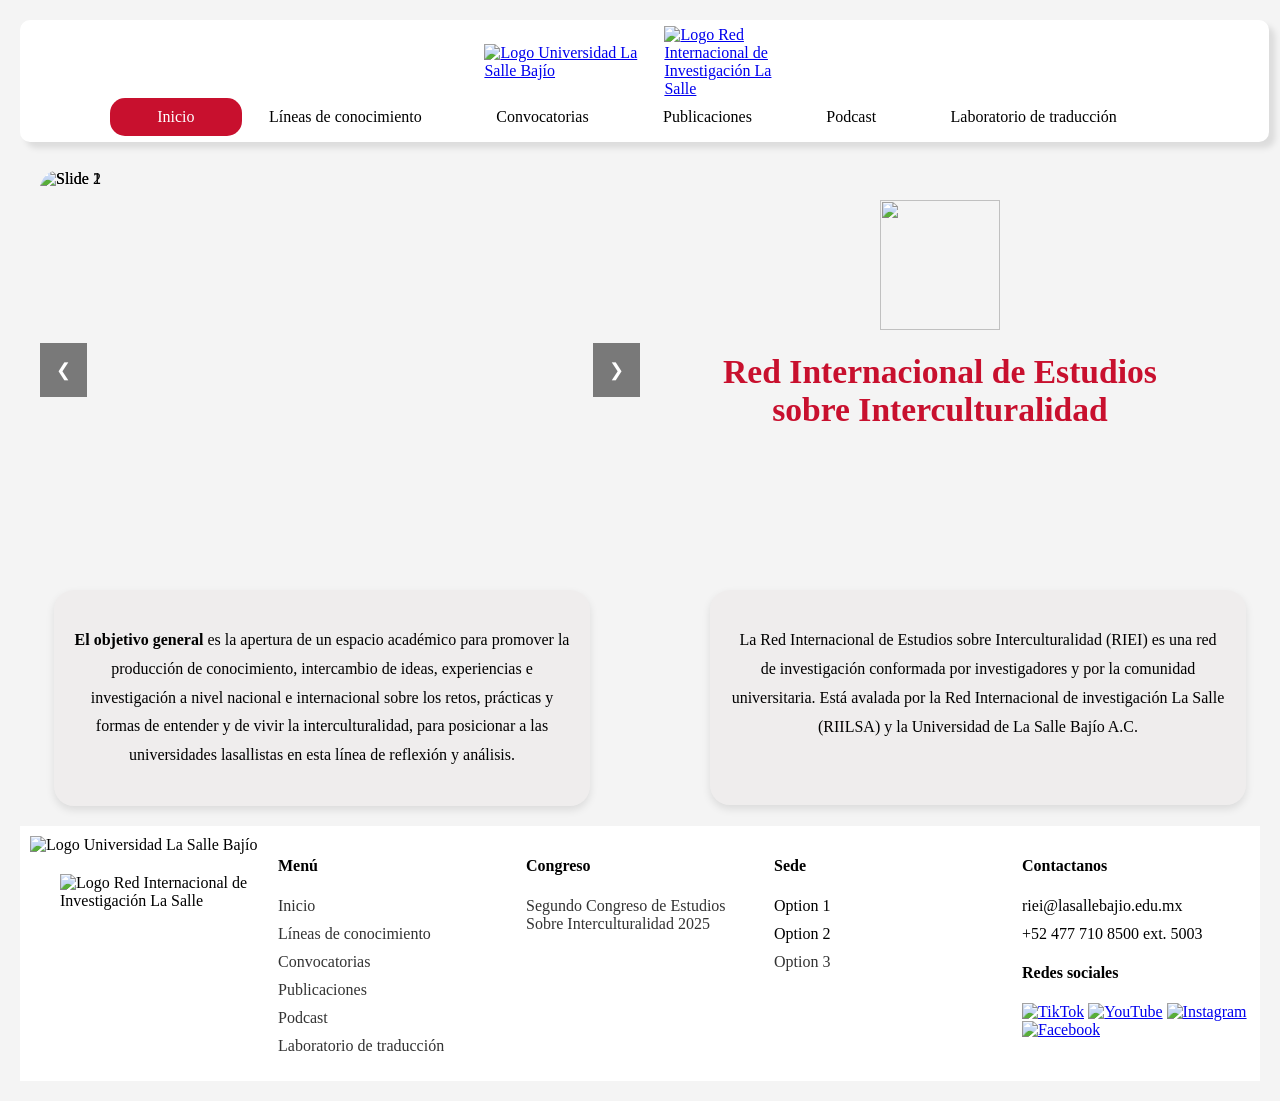
==== index.html @ 3cdcd668 "Add files via upload" ====
<!DOCTYPE html>
<html lang="es">
<head>
    <meta charset="UTF-8">
    <meta name="viewport" content="width=device-width, initial-scale=1.0">
    <title>Red Internacional de Estudios sobre Interculturalidad</title>
    <link rel="stylesheet" href="styles.css">
    <link rel="favicon" href="./assets/PNG/favicon.png">
</head>
<body>
    <header>
        <div class="menu-container">
            <div class="logos">
            <a href="./index.html"><img src="./assets/PNG/lasallebajio_COLOR.png" alt="Logo Universidad La Salle Bajío" class="logo"></a>
            <a href="./index.html"><img src="./assets/JPG/logo-riilsa.jpg" alt="Logo Red Internacional de Investigación La Salle" class="logo1"></a>
        </div>
            <nav class="menu-bar">
                <button class="menu-toggle">☰</button> <!-- Hamburger menu for smaller screens -->
                <ul class="menu">
                    <li><a href="./index.html" class="active">Inicio</a></li>
                    <li><a href="./lineas.html">Líneas de conocimiento</a></li>
                    <li><a href="./convocatorias.html">Convocatorias</a></li>
                    <li><a href="./publicaciones.html">Publicaciones</a></li>
                    <li><a href="./podcast.html">Podcast</a></li>
                    <li><a href="./laboratorio.html">Laboratorio de traducción</a></li>
                    <!--<div class="language-selector">
                        <select id="languageSelect" onchange="changeLanguage(this.value)">
                            <option value="es">Español</option>
                            <option value="en">English</option>                          
                          <-- Add more languages as needed --
                        </select>
                    </div> -->
                </ul>
            </nav>
        </div>
    </header>
    <div class="mega-container">
        <div class="slideshow-container">
        <!-- Left arrow button -->
            <button class="prev" onclick="moveSlide(-1)">&#10094;</button>

        <!-- Slide 1 -->
            <div class="slide">
                <img src="./assets/JPG/Conferencia_Doc_Patricia.jpg" alt="Slide 1" class="slide-image">
                <!-- <div class="slide-text">
                    <h2>El futuro de los podcast académicos</h2>
                    <p>Description or content for Slide 1.</p>
                    <a href="#" class="read-more">Descubre más</a>
                </div>-->
            </div>

        <!-- Slide 2 -->
            <div class="slide">
                <img src="./assets/JPG/Conferencia_Doc_Carlos.jpg" alt="Slide 2" class="slide-image">
                <!--<div class="slide-text">
                    <h2>Title for Slide 2</h2>
                    <p>Description or content for Slide 2.</p>
                    <a href="#" class="read-more">Descubre más</a>
                </div>-->
            </div>

        <!-- Slide 3 
            <div class="slide">
                <img src="./assets/JPG/background image 2.jpeg" alt="Slide 3" class="slide-image">
                <div class="slide-text">
                    <h2>Title for Slide 3</h2>
                    <p>Description or content for Slide 3.</p>
                    <a href="#" class="read-more">Descubre más</a>
                </div>
                </div> -->

        <!-- Slide 4
            <div class="slide">
                <img src="./assets/JPG/test background 3.jpg" alt="Slide 4" class="slide-image">
                <div class="slide-text">
                    <h2>Title for Slide 4</h2>
                    <p>Description or content for Slide 4.</p>
                    <a href="#" class="read-more">Descubre más</a>
                </div>
            </div>-->

            <!-- Right arrow button -->
            <button class="next" onclick="moveSlide(1)">&#10095;</button>
        </div>

    <!-- Title and image container -->
        <div class="title-container">
            <div class="image-space">
                <img src="./assets/PNG/red internacional de investigacion.png" class="image-space">
            </div>
            <h1>Red Internacional de Estudios<br> sobre Interculturalidad</h1>
        </div>
    </div>

    <!-- Grey container with text -->
    <div class="text-container">
        <div class="text-box">
            <p><b>El objetivo general</b> es la apertura de un espacio académico para promover la producción de conocimiento, intercambio de ideas, experiencias e investigación a nivel nacional e internacional sobre los retos, prácticas y formas de entender y de vivir la interculturalidad, para posicionar a las universidades lasallistas en esta línea de reflexión y análisis.</p>
        </div>
        <div class="text-box">
            <p>La Red Internacional de Estudios sobre Interculturalidad (RIEI) es una red de investigación conformada por investigadores y por la comunidad universitaria. Está avalada por la Red Internacional de investigación La Salle (RIILSA) y la Universidad de La Salle Bajío A.C.</p>
        </div>
    </div>

    <script src="script.js"></script>
</body>
<footer>
    <div class="footer-container">
      
      <!-- First Column: Logos -->
      <div class="footer-column">
            <img src="./assets/PNG/lasallebajio_COLOR.png" alt="Logo Universidad La Salle Bajío" class="logo-footer">
            <img src="./assets/JPG/logo-riilsa.jpg" alt="Logo Red Internacional de Investigación La Salle" class="logo-footer1">
      </div>

      <!-- Second Column: Menu -->
      <div class="footer-column">
        <h4>Menú</h4>
        <ul>
            <li><a href="./index.html">Inicio</a></li>
            <li><a href="./lineas.html">Líneas de conocimiento</a></li>
            <li><a href="./convocatorias.html">Convocatorias</a></li>
            <li><a href="./publicaciones.html">Publicaciones</a></li>
            <li><a href="./podcast.html">Podcast</a></li>
            <li><a href="./laboratorio.html">Laboratorio de traducción</a></li>
        </ul>
      </div>

      <!-- Third Column: Congreso -->
      <div class="footer-column">
        <h4>Congreso</h4>
        <ul>
          <li><a href="./convocatorias.html">Segundo Congreso de Estudios 
            <br> Sobre Interculturalidad 2025</a></li>
        </ul>
      </div>

      <!-- Fourth Column: Sede and Social Media -->
        <div class="footer-column">
            <h4>Sede</h4>
            <ul>
                <li>Option 1</li>
                <li>Option 2</li>
                <li><a href="#">Option 3</a></li>
            </ul>
        </div>
        <!-- Fifth Column: Datos de contacto -->
        <div class="footer-column">
        <h4>Contactanos</h4>
        <ul>
            <li>riei@lasallebajio.edu.mx</li>
            <li>+52 477 710 8500 ext. 5003</li>
        </ul>
        <h4>Redes sociales</h4>
        <div class="social-icons">
            <a href="#"><img src="./assets/PNG/tiktok-icon.png" alt="TikTok" class="social-icon"></a>
            <a href="#"><img src="./assets/PNG/youtube-icon.png" alt="YouTube" class="social-icon"></a>
            <a href="#"><img src="./assets/PNG/instagram-icon.png" alt="Instagram" class="social-icon"></a>
            <a href="#"><img src="./assets/PNG/facebook-icon.png" alt="Facebook" class="social-icon"></a>
        </div>
        </div>

    </div>
  </footer>

</html>
---- styles.css ----
@font-face {
    font-family: 'IndivisaDisplay';
    src: url(./assets/fonts/woff2/indivisa_display_sans-regular.woff2) format('woff2'),
         url(./assets/fonts/woff/indivisa_display_sans-regular.woff) format('woff'),
         url(./assets/fonts/ttf/Indivisa\ Display\ Sans-Regular.ttf.ttf) format('truetype');
    font-weight:normal;
    font-style:normal;
}

@font-face {
    font-family: 'IndivisaFont';
    src: url(./assets/fonts/woff2/indivisa_text_sans-regular.woff2) format('woff2'),
         url(./assets/fonts/woff/indivisa_text_sans-regular.woff) format('woff'),
         url(./assets/fonts/ttf/Indivisa\ Text\ Sans-Regular.ttf) format('truetype');
    font-weight: normal;
    font-style: normal;
}

@font-face {
    font-family: 'IndivisaFont';
    src: url(./assets/fonts/woff2/indivisa_text_sans-bold.woff2) format('woff2'),
         url(./assets/fonts/woff/indivisa_text_sans-bold.woff) format('woff'),
         url(./assets/fonts/ttf/Indivisa\ Text\ Sans-Bold.ttf) format('truetype');
    font-weight: bold;
    font-style: bold;
}

body {
    font-family: Arial, sans-serif;
    margin: 0;
    padding: 20px;
    background-color: #f4f4f4;
    font-family: 'IndivisaFont';
}

/* -------------- dark mode
body.dark-mode {
    background-color: #121212;
    color: #ffffff;
}

.header.dark-mode, .footer-container.dark-mode {
    background-color: #1e1e1e;
}

.menu a.dark-mode, .footer-column a.dark-mode {
    color: #ffffff;
}
*/

/* Title styling */
h1 {
    color: #C8102E;
    font-size: 2.1rem;
    text-align: center;
    max-width: 100%;
    flex-grow: 1;
    font-family: 'IndivisaDisplay';
}

h2, h3 {
    font-family: 'IndivisaDisplay';  
}

/* Header */
header {
    width: 100%;
}

/* Menu container with shadow, margins, and positioning */
.menu-container {
    display: flex;
    align-items: center;
    padding: 6px 0;
    position: fixed;
    justify-content: center;
    z-index: 1000;
    box-shadow: 6px 6px 6px rgba(0, 0, 0, 0.1);
    background-color: #ffffff;
    max-width: 100%;
    min-width: 300px;
    width: 96%;
    padding-right: 20px;
    border-radius: 10px;
    flex-wrap: wrap;
}

/* Logo styles */
.logo {
    max-width: 180px;
    width: auto;
    height: auto;
}

.logo1 {
    max-width: 120px;
    width: auto;
    height: auto;
}

.logos {
    display: flex;
    flex-direction: row;
    align-items: center;
    justify-content: center;
}

/* Menu bar */
.menu-bar {
    flex-grow: 1;
    display: flex;
    justify-content: space-between;
    align-items: center;
    padding-left: 20px;
    margin-left: 60px;
    flex-wrap: wrap;
}

/* Menu styling */
.menu {
    list-style-type: none;
    margin: 0;
    padding: 0;
    display: flex;
    justify-content: center;
    align-items: center;
    flex-wrap: nowrap;
    width: 90%;
}

.menu li {
    margin: 0 10px;
    flex-shrink: 1;
    flex-grow: 1;
    text-align: center;
    white-space: nowrap;
}

.menu li a {
    text-decoration: none;
    color: #000000;
    padding: 10px 20px;
    border-radius: 15px;
    text-align: center;
    transition: background-color 0.3s ease, color 0.3s ease;
    display: block;
    width: 100%;
    flex-shrink: 1;
}

.menu li a.active, 
.menu li a:hover {
    background-color: #C8102E;
    color: #ffffff;
}


.menu-toggle {
    display: none;
    background: none;
    border: none;
    font-size: 28px;
    cursor: pointer;
}

/* Responsive design: make the menu and logos adapt to smaller screens */
@media screen and (max-width: 1100px) {
    .menu-container {
        padding-right: 10px;
        flex-wrap: wrap;
    }
    .menu-bar {
        margin-left: 30px;
        padding-left: 10px;
    }
    .logo, .logo1 {
        max-width: 150px;
    }
    .menu li {
        margin: 0 8px;
    }
    .menu li a {
        padding: 8px 16px;
    }

    .menu-toggle {
        display: block;
        margin-left: 10px;
    }

    .menu {
        flex-direction: column;
        align-items: flex-start;
        display: none;
        width: 100%;
    }

    .menu.active {
        display: flex;
    }
}

@media screen and (max-width: 768px) {
    .menu-container {
        padding-right: 5px;
    }

    .menu-bar {
        margin-left: 10px;
        padding-left: 5px;
    }
    .menu-toggle {
        display: block;
        margin-left: 10px;
    }

    .menu {
        flex-direction: column;
        align-items: flex-start;
        display: none;
        width: 100%;
    }

    .menu.active {
        display: flex;
    }

    .menu li {
        margin: 10px 0;
    }

    .menu li a {
        padding: 10px;
        width: 100%;
        display: block;
    }

    .logo {
        width: 90px;
    }

    .logo1 {
        width: 90px;
        margin-left: 12px;
    }
    
    .logos {
        flex-direction: row;
    }
}

@media screen and (max-width: 480px) {
    .menu-container {
        flex-direction: row;
        align-items: flex-start;
        position: relative;
    }

    .menu-toggle {
        display: block;
        margin-left: 10px;
    }

    .menu {
        flex-direction: column;
        align-items: flex-start;
        display: none;
        width: 100%;
    }

    .menu.active {
        display: flex;
    }

    .menu li {
        margin: 10px 0;
    }

    .menu li a {
        padding: 10px;
        width: 100%;
        display: block;
    }

    .logo {
        width: 90px;
    }

    .logo1 {
        width: 90px;
        margin-left: 12px;
    }
    
    .logos {
        flex-direction: row;
    }
}

/* Footer styles */
footer {
    background-color: #ffffff;
    font-family: "IndivisaFont";
    height: auto;
    width: 100%;
    display: block;
    margin-top: 20px;

}
  
.footer-container {
    display: flex;
    justify-content: space-between;
    flex-wrap: wrap;
    
}
  
.footer-column {
    flex: 1;
    padding: 10px;
    min-width: 200px;
}
  
  /* Style for logos */
.logo-footer {
    height: auto;
    width: 300px;
    margin-bottom: 20px;
}

.logo-footer1 {
    height: auto;
    width: 230px;
    margin-left: 30px;
}
  
  /* List styles */
footer ul {
    list-style: none;
    padding: 0;
}
  
footer ul li {
    margin-bottom: 10px;
}
  
footer ul li a {
    text-decoration: none;
    color: #333;
}
  
  /* Social media icon styles */
.social-icons {
    margin-top: 10px;
}
  
.social-icon {
    width: 24px;
    margin-right: 10px;
}
  
.social-icon:last-child {
    margin-right: 0;
}

@media screen and (max-width: 1400px) {
    .logo-footer {
        width: 250px;
    }

    .logo-footer1 {
        width: 180px
    }
}
  

@media screen and (max-width: 900px) {

    .footer-container {
        flex-direction: column;
        align-items: center;
        text-align: center;
        display: flex;
    }
  
    .footer-column {
        margin-bottom: 20px;
        width: 100%;
        text-align: center;
    }
  
    /* Adjust logo size for smaller screens */
    .logo-footer {
        width: 200px;
        height: auto;
        margin-bottom: 15px;
    }

    .logo-footer1 {
        width: 170px;
        height: auto;
        margin-bottom: 15px;
    }
  
    /* Increase spacing for social icons */
    .social-icon {
        margin-right: 15px;
        width: 30px;
    }
}
  
@media screen and (max-width: 576px) {
    /* Further adjustments for mobile phones */
    footer {
        padding: 20px;
        justify-content: center;
    }
  
    .footer-column {
        padding: 5px;
    }
  
    .logo-footer {
        width: 150px;
        margin-bottom: 10px;
        text-align: center;
    }

    .logo-footer1 {
        width: 110px;
        height: auto;
    }
  
    /* Increase spacing between links */
    ul li {
        margin-bottom: 15px;
    }
  
    /* Make social icons slightly larger on mobile */
    .social-icon {
        width: 36px;
        margin-right: 20px;
    }
}


/* Slideshow and title container */
.mega-container {
    display: flex;
    justify-content: center;
    align-items: flex-start; /* Aligns items to the top */
    flex-wrap: wrap;
    flex-direction: row;
    width: 100%;
    margin-top: 150px; /* Optional spacing */
    box-sizing: border-box;
    padding: 0 20px; 
}
/* Slideshow container */
.slideshow-container {
    position: relative;
    max-width: 50%;
    min-width: 50%;
    height: 400px;
    overflow: hidden;
    display: flex;
    justify-content: center;
    align-items: center;
    border-radius: 20px;
    padding: 0;
}

/* Show the current slide */
.show {
    display: block !important;
}

/* Each slide */
.slide {
    display: none; 
    position: absolute;
    width: 100%;
    height: 100%;
    justify-content: center;
    align-items: center;
}

/* Slide images */
.slide-image {
    width: 100%;
    height: 100%;
    object-fit: cover;
}

/* Text area on each slide */
.slide-text {
    position: absolute;
    bottom: 20px;
    left: 50%;
    transform: translateX(-50%);
    background-color: rgba(0, 0, 0, 0.6);
    color: #fff;
    width: 500px;
    height: 130px;
    padding: 20px;
    text-align: center;
    display: flex;
    flex-direction: column;
    justify-content: center;
    align-items: center;
    border-radius: 20px;
}

/* Read more button */
.read-more {
    background-color: #C8102E;
    color: #ffffff;
    padding: 10px 20px;
    text-decoration: none;
    margin-top: 10px;
    border-radius: 5px;
    transition: background-color 0.3s ease;
}

.read-more:hover {
    background-color: #de3838;
}

/* Left and right navigation buttons */
.prev, .next {
    position: absolute;
    top: 50%;
    transform: translateY(-50%);
    background-color: rgba(0, 0, 0, 0.5);
    color: #ffffff;
    border: none;
    padding: 16px;
    cursor: pointer;
    z-index: 1;
    font-size: 18px;
}

.prev {
    left: 0;
}

.next {
    right: 0;
}

/* Responsive design */
@media screen and (max-width: 1200px) {
    .mega-container {
        flex-direction: row;
        margin-top: 120px;
    }

    .slideshow-container {
        min-width: 50%;   
    }

    .slide-text {
        width: 80%;
    }

    .read-more {
        padding: 8px 16px;
    }

    .prev, .next {
        padding: 12px;
    }
}

@media screen and (max-width: 576px) {
    .slideshow-container {
        min-width: 100%;   
    }

    .slide-text {
        width: 90%;
        font-size: 14px;
    }

    .read-more {
        padding: 6px 12px;
        font-size: 14px;
    }

    .prev, .next {
        padding: 10px;
    }
}

/* Title and image container */
.title-container {
        width: 50%;
        max-width: 50%;
        display: flex;
        align-items: center;
        justify-content: center;
        margin: 30px 0;
        flex-direction: column;
        box-sizing: border-box;
}

/* Image placeholder */
.image-space {
    width: 120px;
    height: 130px;
    display: flex;
    justify-content: center;
    align-items: center;
    position: relative;

}

/* Grey text container */
.text-container {
    height: auto;
    width: 80%;
    margin: auto;
    display: flex;
    justify-content: center;
    align-items: center;
    padding: 0 10px 0 10px;
    
}

/* Textbox inside the grey container */
.text-box {
    background-color:#c7b6b61c;
    box-shadow: 0 4px 8px rgba(0, 0, 0, 0.1);
    margin: 20px 50px 0 70px;
    max-width: 580px;
    min-height: 175px;
    max-width: 50%;
    min-width: 50%;
    height: auto;
    font-size: 16px;
    line-height: 1.8;
    text-align: center;
    padding: 20px;
    border-radius: 20px;

}

/* Responsive Design */
@media (max-width: 1200px) {
    .title-container {
        min-width: 50%;
        flex-direction: column;
        align-items: center;
        text-align: center;
    }

    .image-space {
        width: 135px;
        height: 150px;
    }

    h1 {
        font-size: 24px;
    }

    .text-container {
        min-width: 100%;
        flex-direction: column;
        padding: 0
    }

    .text-box {
        font-size: 15px;
    }
}

@media (max-width: 576px) {


    .image-space {
        width: 105px;
        height: 120px;
        margin-right: 0;
        margin-bottom: 15px;
    }

    h1 {
        font-size: 20px;
    }

    .text-container {
        max-width: 95%;
        padding: 0;
    }

    .text-box {
        font-size: 14px;
    }
}
/*---------------------------------Page Líneas de conocimiento----------------------------------------------------------*/

/* Main container to hold the title and content */
.container-linea-title {
    margin-top: 120px;
    max-width: 100%;
    text-align: center;
}

.container-lineas {
    display: grid;
    grid-template-columns: repeat(2, 1fr);
    grid-gap: 30px;
    justify-items: center;
    margin-top: 50px;
    width: 100%;
}

/* Red part of the title */
.red {
    color: #C8102E;
}

/* Blue part of the title */
.blue {
    color: #001E61;
}

/* Content boxes */
.box-linea {
    background-color: #c7b6b61c;
    box-shadow: 0 4px 8px rgba(0, 0, 0, 0.1);
    height: auto;
    min-height: 350px;
    width: 100%;
    max-width: 700px;
    padding: 20px;
    display: flex;
    flex-direction: column;
    justify-content: center;
    align-items: center;
    text-align: center;
    box-sizing: border-box;
    word-wrap: break-word;
    border-radius: 20px;
}

.box-linea h2 {
    text-align: left;
    margin-bottom: 10px;
}

@media (max-width: 900px) {
    .container-lineas {
        grid-template-columns: 1fr; 
    }
    
    .box-linea {
        width: 90%;
    }
}

/* Coordinador section */

/* Container for all coordinador boxes */
.coordinadores-container {
    display: flex;
    flex-wrap:nowrap;
    gap: 30px;
    margin: 30px;
    align-items: center;
    align-content: center;
    justify-content: center;
}

/* Coordinador box styling */
.coordinador-box {
    background-color: #ffffff73;
    box-shadow: 0 4px 8px rgba(0, 0, 0, 0.1);
    height: auto;
    min-height: 350px;
    width: 400px;
    border-radius: 20px;
    display: flex;
    flex-direction: column;
    align-items: center;
    align-content: center;
    padding: 10px;
    text-align: center;
    transition: transform 0.3s ease;
}

/* Placeholder for circular image inside the container */
.image-placeholder {
    width: 200px;
    height: 200px;
    border-radius: 50%;
    display: flex;
    justify-content: center;
    align-items: center;
    margin-top: 18px;
}

/* Coordinador info */
.coordinador-info {
    font-size: 0.9rem;
    color: #000000;
    margin-left: 30px;
    margin-top: 20px;
    padding: 0;
    flex-direction: column;
    text-align: center;
}

/* Collapsible content (initially hidden) */
.collapsible-content {
    max-height: 0;
    overflow: hidden;
    transition: max-height 0.3s ease-out;
    text-align: left;
    padding: 0 10px;
}

/* Button styling */
.collapse-toggle {
    background-color: #001E61;
    color: #fff;
    border: none;
    padding: 5px 10px;
    cursor: pointer;
    margin-top: 10px;
    border-radius: 5px;
}

/* Expanded state */
.coordinador-box.expanded .collapsible-content {
    max-height:fit-content;
    transition: max-height 0.5s ease-in;
}

/* Hover effect */
.coordinador-box:hover {
    transform: translateY(-5px);
}

/* RESPONSIVE DESIGN */

@media (max-width: 1024px) {
    .coordinadores-container {
        flex-wrap: wrap;
        justify-content: center;
    }

    .coordinador-box {
        width: 220px;
    }

    .image-placeholder {
        width: 180px;
        height: 180px;
    }

    .coordinador-info {
        font-size: 0.85rem;
        margin-left: 20px;
    }
}

@media (max-width: 768px) {
    .coordinadores-container {
        flex-direction: row;
        flex-wrap: wrap;
        gap: 15px;
    }

    .coordinador-box {
        width: 180px;
    }

    .image-placeholder {
        width: 160px;
        height: 160px;
    }

    .coordinador-info {
        font-size: 0.8rem;
        margin-left: 0;
    }
}

@media (max-width: 480px) {
    .coordinadores-container {
        flex-direction: column;
        align-items: center;
        gap: 20px;
    }

    .coordinador-box {
        width: 100%; 
        max-width: 300px;
    }

    .image-placeholder {
        width: 140px;
        height: 140px;
        margin-top: 10px;
    }

    .coordinador-info {
        font-size: 0.75rem;
        margin-left: 0;
        text-align: center;
    }

    .collapse-toggle {
        font-size: 0.75rem;
    }
}
/*--------------------------------------------------Page Podcast--------------------------------------------------------------*/
.podcast {
    background-image: url(./assets/JPG/background.jpg);
}

.title-podcast {
    display: flex;
    justify-content: center;
    align-items: center;
    width: 50%;
    margin: 0 auto;
}

.title-podcast h1 {
    background-color:#f9f9f9;
    box-shadow:  4px 4px 10px rgba(0, 0, 0, 0.5);
    border-radius: 20px;
    margin-top: 120px;
    padding: 10px;
}

.podcast-container{
    height: auto;
    width: auto;
    margin-top: 50px;
    display: flex;
    flex-direction: row;
    justify-content: center;
    align-items: center;
    border-top-color:#001E61 ;
    border-bottom-color: #C8102E;
    box-shadow:  4px 4px 10px rgba(0, 0, 0, 0.5);
    border-style: groove;
    border-radius: 20px;
    padding: 10px;
}

.spotify{
    width: 352px;
    align-items: flex-start;
}

.text-box1 h2{ 
    width: fit-content;
    text-align: left;
    color: #f4f4f4;
    background-color: #001E61;
    border-radius: 15px;
    padding: 2%;
}

.podcast-container .text-box1 {
    margin: 50px;
    text-align: left;
    align-items: center;
    width: auto;
    background-color: #fff;
    box-shadow:  4px 4px 10px rgba(0, 0, 0, 0.5);
    border-radius: 15px;
    padding: 1%;
}

.info-invitados {
    max-width: 500px;
    width: 100%;
    margin: 20px auto;
    background-color: #fff;
    border: 1px solid #ccc;
    border-radius: 8px;
    overflow: hidden;
    box-shadow:  4px 4px 10px rgba(0, 0, 0, 0.5);
}

.dropdown {
    cursor: pointer;
    display: flex;
    justify-content: space-between;
    align-items: center;
    background-color: #f1f1f1;
    padding: 15px;
    border-bottom: 1px solid #ccc;
}

.dropdown h2 {
    margin: 0;
    font-size: 18px;
}

.arrow {
    font-size: 18px;
    transform: rotate(0deg);
    transition: transform 0.3s ease;
}

.arrow.open {
    transform: rotate(90deg);
}

.dropdown-content {
    display: none;
    padding: 20px;
    font-size: 16px;
}

.dropdown-content ul {
    list-style-type: none;
    padding-left: 0;
}

.dropdown-content p {
    margin: 10px 0;
}

.social-icons1 {
    display: flex;
    gap: 10px;
    margin-top: 10px;
}

.social-icon2 {
    width: 30px;
    height: 30px;
}


@media (max-width: 1000px) {
    .podcast-container {
        flex-direction: column;
        width: 100%;
        align-items: center;
        margin-top: 20px;
    }

    .title-podcast h1 {
        margin-top: 50px;
    }

    .spotify {
        width: 100%;
        align-items: center;
        margin-bottom: 20px;
    }

    .podcast-container .text-box1 {
        width: 90%;
        margin: 20px 0;
        padding: 15px;
    }

    .text-box1 h2 {
        font-size: 1.2em;
        padding: 2%;
    }
    .dropdown h2 {
        font-size: 16px;
    }
  
    .dropdown-content {
        font-size: 14px;
    }
  
    .social-icon2 {
        width: 25px;
        height: 25px;
    }
}

@media (max-width: 480px) {
    .dropdown h2 {
      font-size: 14px;
    }

    .dropdown-content {
      font-size: 13px;
      padding: 10px;
    }

    .social-icon2 {
      width: 20px;
      height: 20px;
    }

    .dropdown {
      padding: 10px;
    }
  }

/*--------------------------------------- Page Convocatoria -----------------------------------------*/

.general-convocatoria {
    background-color: #fff;
    box-shadow: 0 4px 8px rgba(0, 0, 0, 0.1);
    display: flex;
    flex-direction: column;
    align-items: center;
    border-radius: 20px;
    margin-bottom: 70px;
}

#descripcion { 
    width: 800px;
    height: auto;
    flex-direction: column;
    margin-bottom: 15px;

}

#descripcion h2, #tipos h2 {
    text-align: center;
    font-size: 2rem;
    padding: 20px;
    margin-top: 10px;
}
#descripcion p, #tipos p {
    text-align: center;
    font-size: 1rem;
}

/*---------Carousel Objetivos-------------*/

/* Layout for objetivos section and carousel */
.objetivos-section {
    display:flex;
    justify-content: space-between;
    padding: 20px;
    margin-bottom: 10px;
    flex-wrap: wrap;
    text-align: center; 
    margin-bottom: 70px;
    
}

.objetivos-content {
    background-color: #fff;
    box-shadow: 0 4px 8px rgba(0, 0, 0, 0.1);
    width: 45%;
    text-align: center;
    border-radius: 20px;
}

.objetivos-content h3 {
    font-size: 1.5rem;
    margin-bottom: 20px;
}

.objetivos-content p {
    font-size: 1rem;
    text-align: center;
}

.carousel-container {
    width: 45%;
    position: relative;
    padding: 10px;
}

.carousel {
    display: flex;
    overflow: hidden;
    border-radius: 10px;
    background-color: #fff;
    box-shadow: 0 4px 8px rgba(0, 0, 0, 0.1);
    touch-action: pan-y; /* Enable touch support */
    transition: transform 0.5s ease-in-out;
    padding: 2px;
}

/* Slideshow and Carousel container styling */
.slideshow-container, .carousel {
    overflow: hidden;
    position: relative;
}

.slide, .carousel-item {
    width: 100%;
    display: inline-block;
    transition: transform 0.5s ease-in-out;
    min-width: 100%;
    padding: 10px 0 10px 0;
}

.carousel-item h3 {
    font-size: 1.5rem;
    margin-bottom: 10px;
}

.carousel-item p {
    font-size: 1rem;
    line-height: 1.4;
}

/* Dots for navigation */
.carousel-dots {
    display: flex;
    justify-content: center;
    margin-top: 10px;
}

.carousel-item.active, .slide.active {
    transition: transform 0.5s ease-in-out; 
}

.dot {
    height: 12px;
    width: 12px;
    margin: 0 5px;
    background-color: #bbb;
    border-radius: 50%;
    display: inline-block;
    cursor: pointer;
    transition: background-color 0.3s;
}

.dot.active {
    background-color: #001E61;
}
/*Participation section*/
.container {
    display: flex;
    justify-content: center;
    align-items: center; 
    text-align: center;
    flex-direction: column;
    width: 80%;
    max-width: 1200px;
    padding: 20px;
    background-color: #fff;
    box-shadow: 0 4px 8px rgba(0, 0, 0, 0.1);
    border-radius: 10px;
    margin:auto;
}

.content-wrapper {
    display: flex;
    justify-content: space-between;
    align-items: flex-start;
    width: 100%;
    margin: auto;
}

/* Info section */
.info-section {
    width: 45%;
    background-color: #f9f9f9;
    padding: 20px;
    border-radius: 10px;
    font-size: 1rem;
    text-align: left;
    display: none;
    box-shadow: 0 2px 4px rgba(0, 0, 0, 0.1);
}

/* Participation cards */
.participation-types {
    display: flex;
    flex-direction: column;
    gap: 20px;
    width: 50%;
}

.participation-card {
    background-color: #c7b6b61c;
    box-shadow: 0 2px 4px rgba(0, 0, 0, 0.1);
    padding: 20px;
    border-radius: 10px;
    cursor: pointer;
    transition: transform 0.2s ease;
}

.participation-card:hover {
    transform: scale(1.05);
}

.participation-card h2 {
    font-size: 1.5rem;
    margin-bottom: 10px;
}

.participation-card p {
    font-size: 1rem;
}


@media (max-width: 900px) {
    #descripcion {
        width: 90%; 
        margin-bottom: 50px; 
    }

    #descripcion h2, #tipos h2 {
        font-size: 1.5rem; 
        padding: 15px; 
    }

    #descripcion p, #tipos p {
        font-size: 0.9rem; 
    }

    .content-wrapper {
        flex-direction: column;
        align-items: center;
    }

    .info-section, .participation-types {
        width: 100%;
    }

    .info-section {
        margin-bottom: 20px;
    }
}

@media (max-width: 768px) {
    .objetivos-section {
        flex-direction: column;
        align-items: center;
    }

    .objetivos-content, .carousel-container {
        width: 100%;
        margin-bottom: 20px;
    }

    .carousel-item h3 {
        font-size: 1.3rem;
    }

    .carousel-item p {
        font-size: 0.9rem;
    }

    .dot {
        height: 10px;
        width: 10px;
    }
}

@media (max-width: 600px) {
    #descripcion {
        width: 100%;
        margin-bottom: 40px; 
    }

    #descripcion h2, #tipos h2 {
        font-size: 1.2rem; 
        padding: 10px;
    }

    #descripcion p, #tipos p {
        font-size: 0.85rem;
    }

    .participation-card h2 {
        font-size: 1.2rem;
    }

    .participation-card p {
        font-size: 0.9rem;
    }

    .info-section {
        font-size: 0.9rem;
    }
}
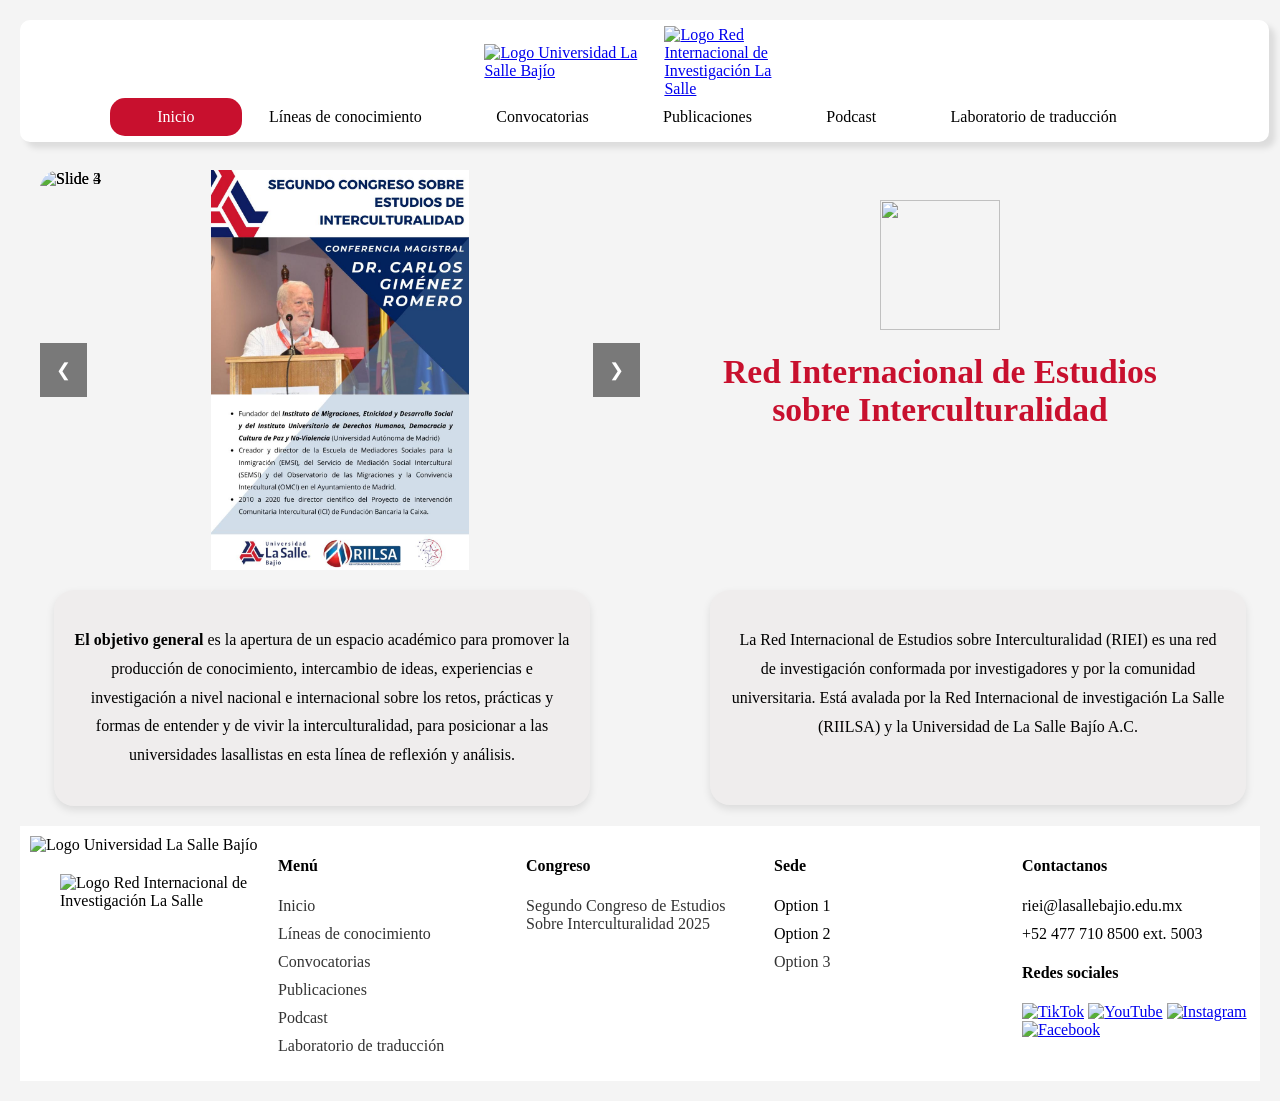
==== commit 7bf0b000: "Add files via upload" ====
--- a/index.html
+++ b/index.html
@@ -42,7 +42,7 @@
         <!-- Slide 1 -->
             <div class="slide">
                 <img src="./assets/JPG/Conferencia_Doc_Patricia.jpg" alt="Slide 1" class="slide-image">
-                <!-- <div class="slide-text">
+                <!--<div class="slide-text">
                     <h2>El futuro de los podcast académicos</h2>
                     <p>Description or content for Slide 1.</p>
                     <a href="#" class="read-more">Descubre más</a>
@@ -59,25 +59,25 @@
                 </div>-->
             </div>
 
-        <!-- Slide 3 
+        <!-- Slide 3 -->
             <div class="slide">
-                <img src="./assets/JPG/background image 2.jpeg" alt="Slide 3" class="slide-image">
-                <div class="slide-text">
+                <img src="./assets/JPG/Conferencia_Adrian.jpg" alt="Slide 3" class="slide-image">
+               <!-- <div class="slide-text">
                     <h2>Title for Slide 3</h2>
                     <p>Description or content for Slide 3.</p>
                     <a href="#" class="read-more">Descubre más</a>
+                </div>-->
                 </div>
-                </div> -->
 
-        <!-- Slide 4
+        <!-- Slide 4 -->
             <div class="slide">
-                <img src="./assets/JPG/test background 3.jpg" alt="Slide 4" class="slide-image">
-                <div class="slide-text">
+                <img src="./assets/JPG/Conferencia_Adrian.jpg" alt="Slide 4" class="slide-image">
+                <!--<div class="slide-text">
                     <h2>Title for Slide 4</h2>
                     <p>Description or content for Slide 4.</p>
                     <a href="#" class="read-more">Descubre más</a>
-                </div>
-            </div>-->
+                </div>-->
+            </div>
 
             <!-- Right arrow button -->
             <button class="next" onclick="moveSlide(1)">&#10095;</button>
@@ -92,7 +92,7 @@
         </div>
     </div>
 
-    <!-- Grey container with text -->
+    <!-- Main info containers -->
     <div class="text-container">
         <div class="text-box">
             <p><b>El objetivo general</b> es la apertura de un espacio académico para promover la producción de conocimiento, intercambio de ideas, experiencias e investigación a nivel nacional e internacional sobre los retos, prácticas y formas de entender y de vivir la interculturalidad, para posicionar a las universidades lasallistas en esta línea de reflexión y análisis.</p>
--- a/styles.css
+++ b/styles.css
@@ -33,22 +33,6 @@
     font-family: 'IndivisaFont';
 }
 
-/* -------------- dark mode
-body.dark-mode {
-    background-color: #121212;
-    color: #ffffff;
-}
-
-.header.dark-mode, .footer-container.dark-mode {
-    background-color: #1e1e1e;
-}
-
-.menu a.dark-mode, .footer-column a.dark-mode {
-    color: #ffffff;
-}
-*/
-
-/* Title styling */
 h1 {
     color: #C8102E;
     font-size: 2.1rem;
@@ -488,10 +472,10 @@
 .slide-image {
     width: 100%;
     height: 100%;
-    object-fit: cover;
-}
-
-/* Text area on each slide */
+    object-fit:contain;
+}
+
+/* Text area on each slide 
 .slide-text {
     position: absolute;
     bottom: 20px;
@@ -509,7 +493,7 @@
     align-items: center;
     border-radius: 20px;
 }
-
+*/
 /* Read more button */
 .read-more {
     background-color: #C8102E;
